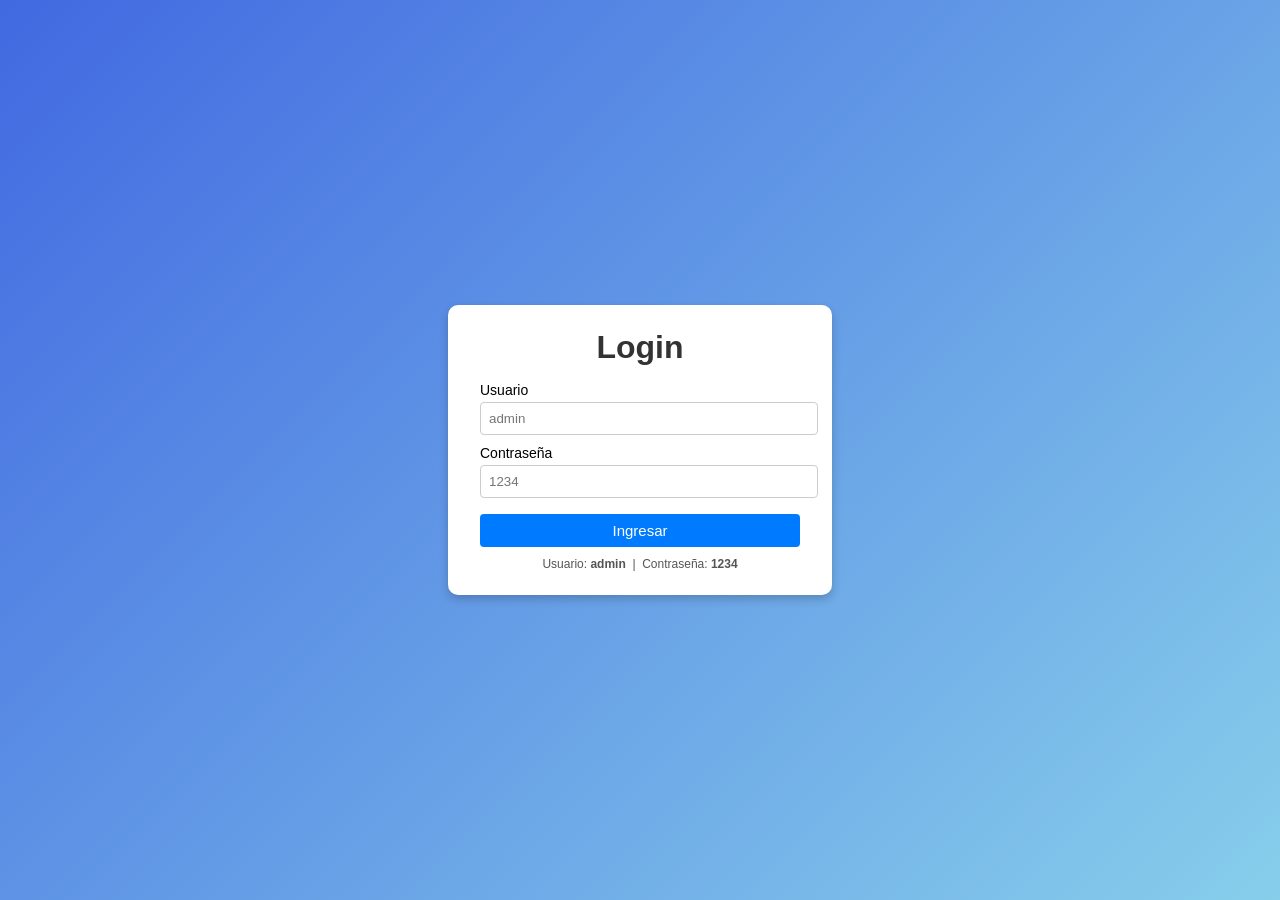
==== proyecto_entrega_estudiante/proyecto_estudiante/frontend/login.html @ 8ef9e303 "Add files via upload" ====
<!DOCTYPE html>
<html lang="es">
<head>
    <meta charset="UTF-8">
    <title>Login - Sistema Estudiantes</title>
    <style>
        body {
            margin: 0;
            font-family: Arial, sans-serif;
            background: linear-gradient(135deg, #4169E1, #87CEEB);
            display: flex;
            align-items: center;
            justify-content: center;
            height: 100vh;
        }
        .card {
            background: #fff;
            padding: 24px 32px;
            border-radius: 10px;
            box-shadow: 0 4px 10px rgba(0,0,0,0.2);
            width: 320px;
        }
        h1 {
            text-align: center;
            margin-top: 0;
            margin-bottom: 16px;
            color: #333;
        }
        label {
            display: block;
            margin-top: 10px;
            font-size: 14px;
        }
        input {
            width: 100%;
            padding: 8px;
            margin-top: 4px;
            border-radius: 4px;
            border: 1px solid #ccc;
        }
        button {
            margin-top: 16px;
            width: 100%;
            padding: 8px;
            border: none;
            border-radius: 4px;
            background: #007bff;
            color: #fff;
            font-size: 15px;
            cursor: pointer;
        }
        button:hover {
            background: #0056b3;
        }
        .ayuda {
            font-size: 12px;
            margin-top: 10px;
            color: #555;
            text-align: center;
        }
    </style>
</head>
<body>
<div class="card">
    <h1>Login</h1>

    <label>Usuario</label>
    <input type="text" id="usuario" placeholder="admin">

    <label>Contraseña</label>
    <input type="password" id="password" placeholder="1234">

    <button onclick="login()">Ingresar</button>

    <div class="ayuda">
        Usuario: <b>admin</b> &nbsp;|&nbsp; Contraseña: <b>1234</b>
    </div>
</div>

<script>
    const API_LOGIN = 'http://localhost:8080/auth/login';

    async function login() {
        const usuario = document.getElementById('usuario').value.trim();
        const password = document.getElementById('password').value.trim();

        const datos = {
            usuario: usuario,
            password: password
        };

        try {
            const resp = await fetch(API_LOGIN, {
                method: 'POST',
                headers: {'Content-Type': 'application/json'},
                body: JSON.stringify(datos)
            });

            if (!resp.ok) {
                const error = await resp.json().catch(() => ({}));
                alert('Error de login: ' + (error.error || 'Credenciales inválidas'));
                return;
            }

            // marcar que ya inició sesión
            localStorage.setItem('logueado', 'si');

            // ir a la pantalla principal
            window.location.href = 'index.html';
        } catch (err) {
            console.error('Error en login:', err);
            alert('No se pudo conectar al servidor');
        }
    }

    // Si ya estaba logueado, mandar directo al index
    window.onload = function () {
        if (localStorage.getItem('logueado') === 'si') {
            window.location.href = 'index.html';
        }
    };
</script>
</body>
</html>
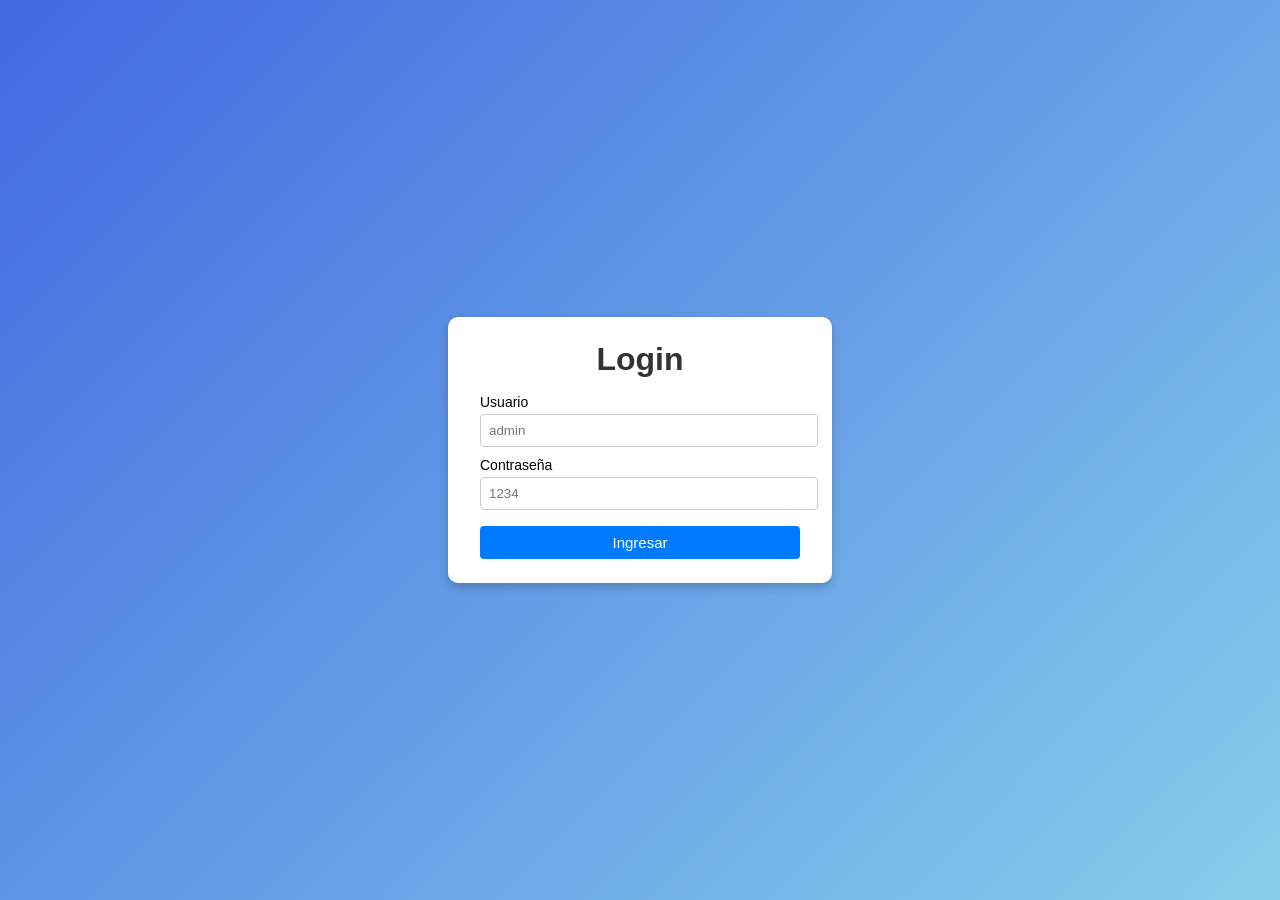
==== commit 2197d3df: "Add files via upload" ====
--- a/proyecto_entrega_estudiante/proyecto_estudiante/frontend/login.html
+++ b/proyecto_entrega_estudiante/proyecto_estudiante/frontend/login.html
@@ -71,10 +71,7 @@
     <input type="password" id="password" placeholder="1234">
 
     <button onclick="login()">Ingresar</button>
-
-    <div class="ayuda">
-        Usuario: <b>admin</b> &nbsp;|&nbsp; Contraseña: <b>1234</b>
-    </div>
+    
 </div>
 
 <script>
